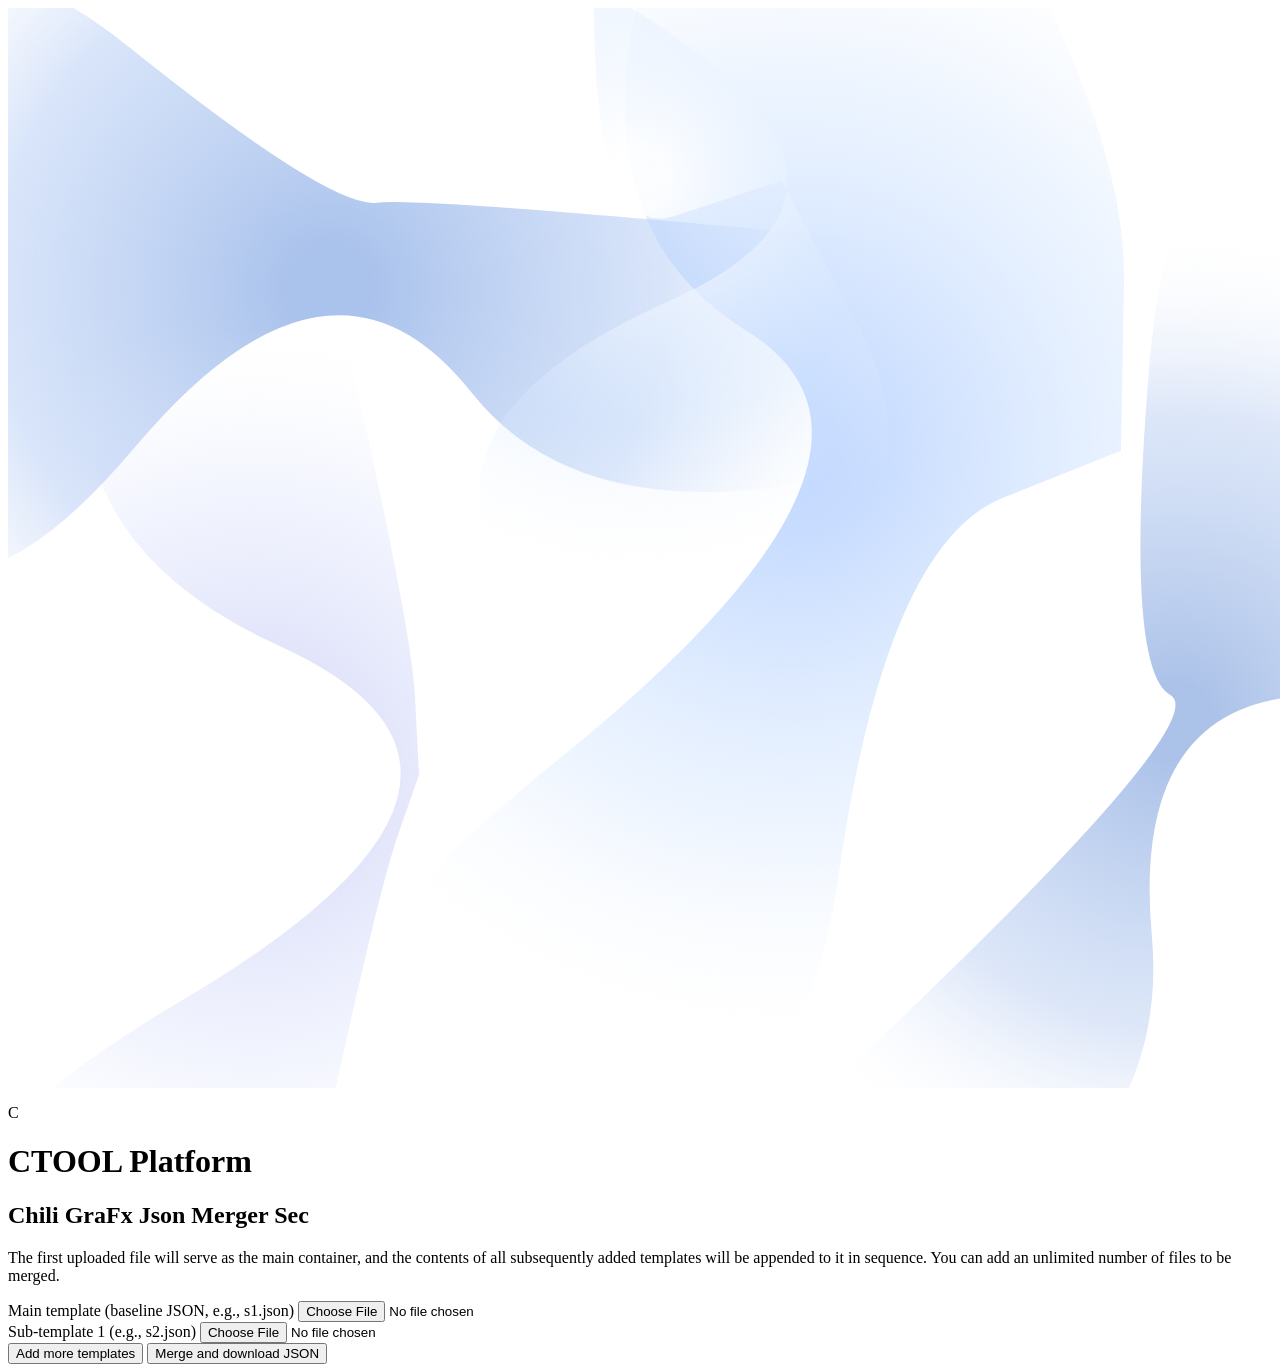
==== tools/Chili Json Merger Sec.html @ 5d5dadb5 "Add files via upload" ====
<html lang="zh-CN"><head>
    <meta charset="UTF-8">
    <meta name="viewport" content="width=device-width, initial-scale=1.0">
	<script src="../js/merger_sec.js" type="text/javascript"></script>
	<link  href="../css/merger_sec.css" type="text/css" rel="stylesheet"/>
	<link rel="icon" href="../img/favicon.ico" type="image/x-icon">
    <title>Chili GraFx</title>
    <style>
    </style>
</head>
<body>

<!-- 背景科技细线网格 -->
    <div class="grid-background"></div>
	
	<!-- Technical Grid Layer -->
	<div class="grid-overlay"></div>
	
	<!-- Wave Canvas Container -->
	<div id="canvas-wrapper">
	    <canvas id="fluid-canvas"></canvas>
	</div>

<header>
        <div class="logo-container">
            <div class="logo-icon">
                <!-- <svg width="20" height="20" viewBox="0 0 24 24" fill="none" stroke="currentColor" stroke-width="2.5" stroke-linecap="round" stroke-linejoin="round"><polygon points="12 2 2 7 12 12 22 7 12 2"></polygon><polyline points="2 17 12 22 22 17"></polyline><polyline points="2 12 12 17 22 12"></polyline></svg> -->
				<p>C</p>
            </div>
            <h1 id="main-title">CTOOL Platform</h1>
        </div>
</header>


<div class="container">
    <h2>Chili GraFx Json Merger Sec</h2>
    <p>The first uploaded file will serve as the main container, and the contents of all subsequently added templates will be appended to it in sequence. You can add an unlimited number of files to be merged.</p>

    <div id="file-list">
        <!-- 主文件 (必选, 无法删除) -->
        <div class="file-group" id="group-0">
            <div class="file-info">
                <label>Main template (baseline JSON, e.g., s1.json)</label>
                <input type="file" class="json-input" accept=".json">
            </div>
        </div>
        
        <!-- 第一个子文件 (默认提供, 无法删除) -->
        <div class="file-group" id="group-1">
            <div class="file-info">
                <label>Sub-template 1 (e.g., s2.json)</label>
                <input type="file" class="json-input" accept=".json">
            </div>
        </div>
    </div>

    <div class="action-buttons">
        <button class="btn btn-add" onclick="addFileInput()">Add more templates</button>
        <button class="btn btn-merge" id="mergeBtn" onclick="processMerge()">Merge and download JSON</button>
    </div>
    
    <div id="status"></div>
</div>

<script src="../js/toolplatform.js"></script>
<script>
	document.querySelector('.logo-container').addEventListener('click', function() {
	    // window.location.href = './GraFx Json Merger.html';
		// window.open('../toolPlatform.html');
		window.location.href = "../toolPlatform.html";
	});
</script>

</body></html>
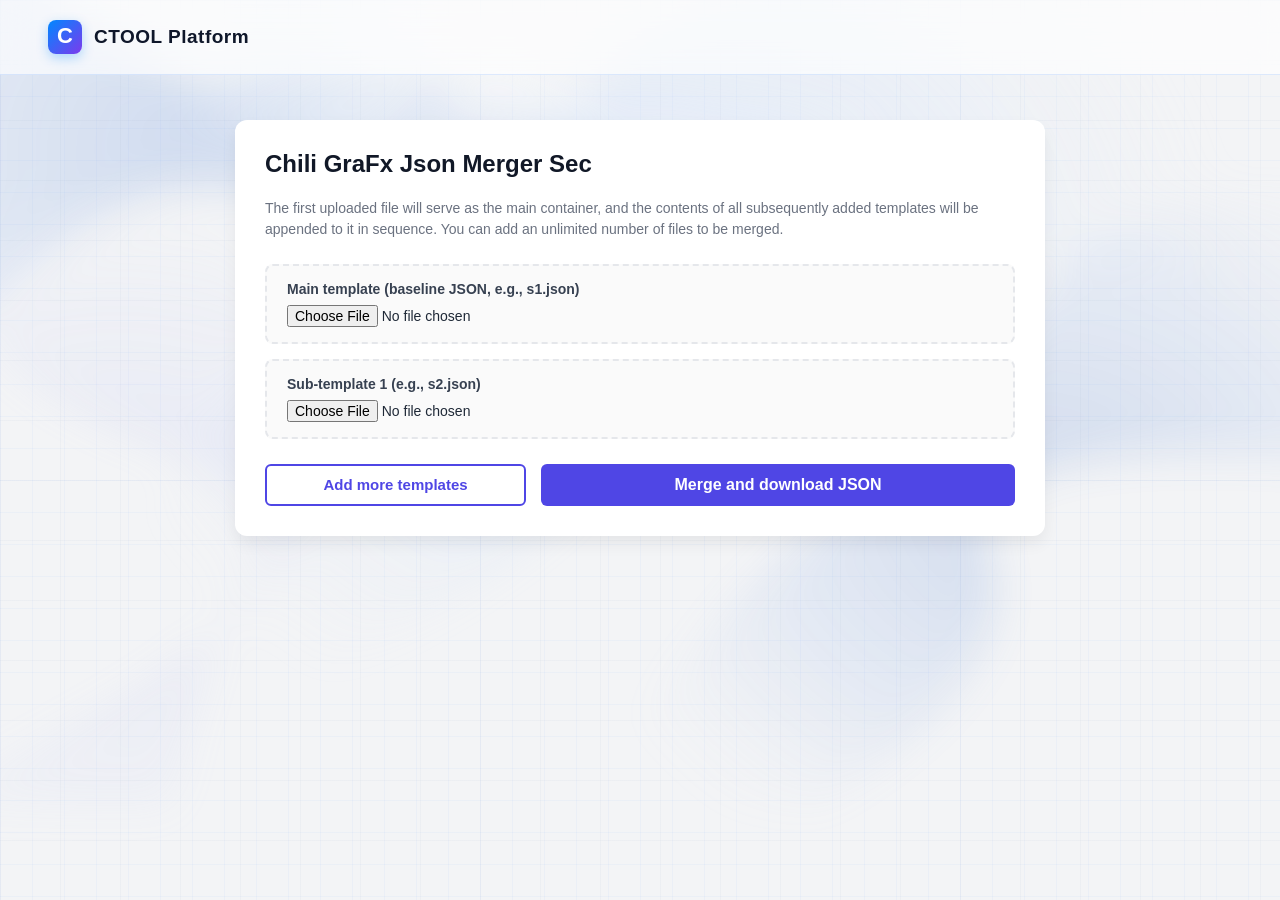
==== commit 351b81bc: "Update Chili Json Merger Sec.html" ====
--- a/tools/Chili Json Merger Sec.html
+++ b/tools/Chili Json Merger Sec.html
@@ -1,16 +1,16 @@
-<html lang="zh-CN"><head>
-    <meta charset="UTF-8">
+<html lang="zh-CN"><head>
+    <meta charset="UTF-8">
     <meta name="viewport" content="width=device-width, initial-scale=1.0">
 	<script src="../js/merger_sec.js" type="text/javascript"></script>
 	<link  href="../css/merger_sec.css" type="text/css" rel="stylesheet"/>
-	<link rel="icon" href="../img/favicon.ico" type="image/x-icon">
-    <title>Chili GraFx</title>
-    <style>
-    </style>
-</head>
-<body>
+	<link rel="icon" href="../img/favicon.ico" type="image/x-icon">
+    <title>Chili GraFx</title>
+    <style>
+    </style>
+</head>
+<body>
 
-<!-- 背景科技细线网格 -->
+<!-- 背景科技细线网格 -->
     <div class="grid-background"></div>
 	
 	<!-- Technical Grid Layer -->
@@ -21,54 +21,54 @@
 	    <canvas id="fluid-canvas"></canvas>
 	</div>
 
-<header>
-        <div class="logo-container">
-            <div class="logo-icon">
+<header>
+        <div class="logo-container">
+            <div class="logo-icon">
                 <!-- <svg width="20" height="20" viewBox="0 0 24 24" fill="none" stroke="currentColor" stroke-width="2.5" stroke-linecap="round" stroke-linejoin="round"><polygon points="12 2 2 7 12 12 22 7 12 2"></polygon><polyline points="2 17 12 22 22 17"></polyline><polyline points="2 12 12 17 22 12"></polyline></svg> -->
-				<p>C</p>
-            </div>
-            <h1 id="main-title">CTOOL Platform</h1>
-        </div>
+				<p>C</p>
+            </div>
+            <h1 id="main-title">CTOOL Platform</h1>
+        </div>
 </header>
 
-
-<div class="container">
-    <h2>Chili GraFx Json Merger Sec</h2>
-    <p>The first uploaded file will serve as the main container, and the contents of all subsequently added templates will be appended to it in sequence. You can add an unlimited number of files to be merged.</p>
-
-    <div id="file-list">
-        <!-- 主文件 (必选, 无法删除) -->
-        <div class="file-group" id="group-0">
-            <div class="file-info">
-                <label>Main template (baseline JSON, e.g., s1.json)</label>
-                <input type="file" class="json-input" accept=".json">
-            </div>
-        </div>
-        
-        <!-- 第一个子文件 (默认提供, 无法删除) -->
-        <div class="file-group" id="group-1">
-            <div class="file-info">
-                <label>Sub-template 1 (e.g., s2.json)</label>
-                <input type="file" class="json-input" accept=".json">
-            </div>
-        </div>
-    </div>
-
-    <div class="action-buttons">
-        <button class="btn btn-add" onclick="addFileInput()">Add more templates</button>
-        <button class="btn btn-merge" id="mergeBtn" onclick="processMerge()">Merge and download JSON</button>
-    </div>
-    
-    <div id="status"></div>
-</div>
-
-<script src="../js/toolplatform.js"></script>
+
+<div class="container">
+    <h2>Chili GraFx Json Merger Sec</h2>
+    <p>The first uploaded file will serve as the main container, and the contents of all subsequently added templates will be appended to it in sequence. You can add an unlimited number of files to be merged.</p>
+
+    <div id="file-list">
+        <!-- 主文件 (必选, 无法删除) -->
+        <div class="file-group" id="group-0">
+            <div class="file-info">
+                <label>Main template (baseline JSON, e.g., s1.json)</label>
+                <input type="file" class="json-input" accept=".json">
+            </div>
+        </div>
+        
+        <!-- 第一个子文件 (默认提供, 无法删除) -->
+        <div class="file-group" id="group-1">
+            <div class="file-info">
+                <label>Sub-template 1 (e.g., s2.json)</label>
+                <input type="file" class="json-input" accept=".json">
+            </div>
+        </div>
+    </div>
+
+    <div class="action-buttons">
+        <button class="btn btn-add" onclick="addFileInput()">Add more templates</button>
+        <button class="btn btn-merge" id="mergeBtn" onclick="processMerge()">Merge and download JSON</button>
+    </div>
+    
+    <div id="status"></div>
+</div>
+
+<script src="../js/toolplatform.js"></script>
 <script>
 	document.querySelector('.logo-container').addEventListener('click', function() {
 	    // window.location.href = './GraFx Json Merger.html';
 		// window.open('../toolPlatform.html');
-		window.location.href = "../toolPlatform.html";
+		window.location.href = "../index.html";
 	});
-</script>
-
-</body></html>+</script>
+
+</body></html>
--- a/css/merger_sec.css
+++ b/css/merger_sec.css
@@ -0,0 +1,225 @@
+:root {
+            --primary: #4F46E5;
+            --primary-hover: #4338CA;
+            --secondary: #10B981;
+            --secondary-hover: #059669;
+            --danger: #EF4444;
+            --danger-hover: #DC2626;
+            --bg: #F3F4F6;
+            --card-bg: #FFFFFF;
+            --text: #1F2937;
+            --border: #E5E7EB;
+			
+			--border-color: rgba(0, 102, 255, 0.12);
+			--accent-cyan: #0088ff;
+			--accent-purple: #7c3aed;
+        }
+        body {
+            font-family: -apple-system, BlinkMacSystemFont, "Segoe UI", Roboto, Helvetica, Arial, sans-serif;
+            background-color: var(--bg);
+            color: var(--text);
+            margin: 0;
+            /* padding: 40px 20px; */
+            display: flex;
+            justify-content: center;
+			overflow: hidden;
+        }
+		
+		
+		/* 浅色网格背景 */
+		.grid-background {
+		    position: fixed;
+		    top: 0;
+		    left: 0;
+		    width: 100vw;
+		    height: 100vh;
+		    background-size: 32px 32px;
+		    background-image: 
+		        linear-gradient(to right, rgba(0, 102, 255, 0.03) 1px, transparent 1px),
+		        linear-gradient(to bottom, rgba(0, 102, 255, 0.03) 1px, transparent 1px);
+		    z-index: 0;
+		    pointer-events: none;
+		}
+		
+		
+		/* canva效果 */
+		
+		/* Subtle technical background grid overlay */
+		.grid-overlay {
+		    position: absolute;
+		    top: 0;
+		    left: 0;
+		    width: 100%;
+		    height: 100%;
+		    background-image: 
+		        linear-gradient(to right, rgba(120, 150, 190, 0.05) 1px, transparent 1px),
+		        linear-gradient(to bottom, rgba(120, 150, 190, 0.05) 1px, transparent 1px);
+		    background-size: 60px 60px;
+		    z-index: 2;
+		    pointer-events: none;
+		}
+		
+		/* Fluid Wave Canvas wrapper with Gaussian blur */
+		#canvas-wrapper {
+		    position: absolute;
+		    top: -10%;
+		    left: -10%;
+		    width: 120%;
+		    /* height: 120%; */
+			height:100%;
+		    z-index: 1;
+		    /* filter: blur(65px); */
+			 filter: blur(20px);
+		    /* opacity: 0.88; */
+			opacity: 0.4;
+		    transform: translateZ(0);
+		}
+		canvas {
+		    display: block;
+		    width: 100%;
+		    height: 100%;
+		}
+		
+		
+		
+		header {
+		    position: relative;
+		    z-index: 10;
+		    display: flex;
+		    justify-content: space-between;
+		    align-items: center;
+		    padding: 20px 48px;
+		    backdrop-filter: blur(16px);
+		    -webkit-backdrop-filter: blur(16px);
+		    background: rgba(255, 255, 255, 0.65);
+		    border-bottom: 1px solid var(--border-color);
+			width: 100%;
+			height: 34px;
+		}
+		
+		.logo-container {
+		    display: flex;
+		    align-items: center;
+		    gap: 12px;
+			cursor: pointer;
+		}
+		
+		.logo-icon {
+		    width: 34px;
+		    height: 34px;
+		    border-radius: 8px;
+		    background: linear-gradient(135deg, var(--accent-cyan), var(--accent-purple));
+		    display: flex;
+		    align-items: center;
+		    justify-content: center;
+		    box-shadow: 0 4px 12px rgba(0, 136, 255, 0.3);
+		    color: #ffffff;
+		}
+		.logo-icon p{
+			font-size: 22px;
+			font-weight: bold;
+			line-height: 34px;
+			color: #ffffff;
+		}
+		
+		h1#main-title {
+		    font-size: 19px;
+		    font-weight: 600;
+		    letter-spacing: 0.5px;
+		    color: #0f172a;
+		}
+		
+		
+        .container {
+            /* background-color: var(--card-bg);
+            padding: 30px;
+            border-radius: 12px;
+            box-shadow: 0 4px 6px -1px rgba(0, 0, 0, 0.1);
+            width: 100%;
+            max-width: 650px; */
+			    max-width: 750px;
+			    margin: 0 auto;
+			    background: #ffffff;
+			    padding: 30px;
+			    border-radius: 12px;
+				position: absolute;
+				top:120px;
+			    box-shadow: 0 8px 16px rgba(0, 0, 0, 0.06);
+				z-index: 100;
+        }
+        h2 { margin-top: 0; font-size: 24px; color: #111827; }
+        p { color: #6B7280; font-size: 14px; margin-bottom: 24px; line-height: 1.5; }
+        
+        #file-list {
+            display: flex;
+            flex-direction: column;
+            gap: 15px;
+            margin-bottom: 20px;
+        }
+        .file-group {
+            display: flex;
+            align-items: center;
+            justify-content: space-between;
+            border: 2px dashed var(--border);
+            padding: 15px 20px;
+            border-radius: 8px;
+            transition: border-color 0.3s;
+            background: #FAFAFA;
+        }
+        .file-group:hover { border-color: var(--primary); }
+        .file-info {
+            display: flex;
+            flex-direction: column;
+            flex-grow: 1;
+        }
+        .file-info label {
+            font-weight: 600; font-size: 14px; margin-bottom: 8px; color: #374151;
+        }
+        input[type="file"] { width: 100%; font-size: 14px; }
+        
+        .btn {
+            border: none;
+            padding: 10px 16px;
+            font-size: 15px;
+            font-weight: 600;
+            border-radius: 6px;
+            cursor: pointer;
+            transition: all 0.2s;
+        }
+        .btn-remove {
+            background-color: transparent;
+            color: var(--danger);
+            padding: 8px 12px;
+            margin-left: 15px;
+            border: 1px solid var(--danger);
+        }
+        .btn-remove:hover { background-color: var(--danger); color: white; }
+        
+        .action-buttons {
+            display: flex;
+            gap: 15px;
+            margin-top: 25px;
+        }
+        .btn-add {
+            background-color: transparent;
+            color: var(--primary);
+            border: 2px solid var(--primary);
+            flex: 1;
+        }
+        .btn-add:hover { background-color: rgba(79, 70, 229, 0.1); }
+        
+        .btn-merge {
+            background-color: var(--primary);
+            color: white;
+            flex: 2;
+            padding: 12px;
+            font-size: 16px;
+        }
+        .btn-merge:hover { background-color: var(--primary-hover); }
+        .btn-merge:disabled { background-color: #9CA3AF; cursor: not-allowed; }
+
+        #status {
+            margin-top: 20px; text-align: center; font-size: 14px; font-weight: 500; padding: 10px; border-radius: 6px; display: none;
+        }
+        .success { background-color: #D1FAE5; color: #065F46; display: block !important; }
+        .error { background-color: #FEE2E2; color: #991B1B; display: block !important; }
